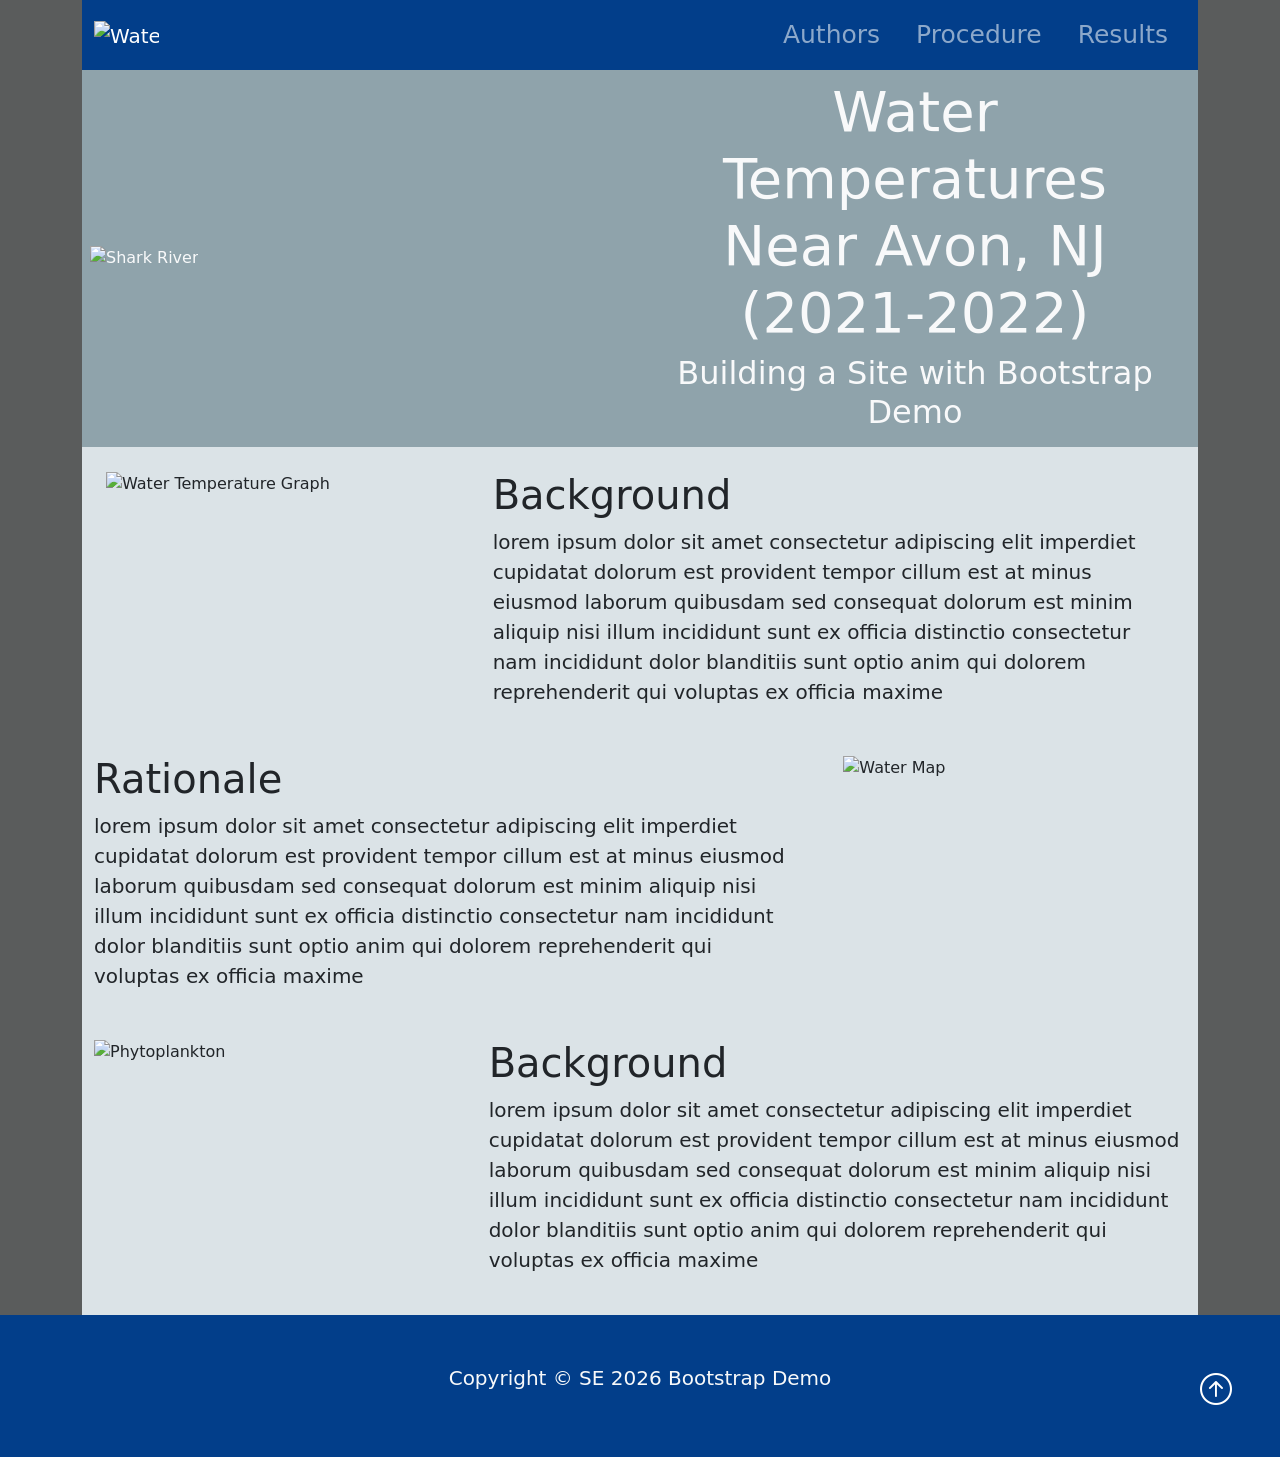
==== index.html @ 17f99d76 "added" ====
<!DOCTYPE html>
<html lang="en">

<head>
    <meta charset="UTF-8">
    <meta name="viewport" content="width=device-width, initial-scale=1.0">
    <title>Activity 2.1.5 Class Demo</title>
    <link href="https://cdn.jsdelivr.net/npm/bootstrap@5.3.8/dist/css/bootstrap.min.css" rel="stylesheet"
        integrity="sha384-sRIl4kxILFvY47J16cr9ZwB07vP4J8+LH7qKQnuqkuIAvNWLzeN8tE5YBujZqJLB" crossorigin="anonymous">

    <link rel="stylesheet" href="https://cdn.jsdelivr.net/npm/bootstrap-icons@1.13.1/font/bootstrap-icons.min.css">
    <link rel="stylesheet" href="styles.css">

    <script src="https://cdn.jsdelivr.net/npm/bootstrap@5.3.8/dist/js/bootstrap.bundle.min.js"
        integrity="sha384-FKyoEForCGlyvwx9Hj09JcYn3nv7wiPVlz7YYwJrWVcXK/BmnVDxM+D2scQbITxI"
        crossorigin="anonymous"></script>
</head>

<body class="body">
    <div class="container-lg min-wh-100">
        <header>
            <!-- Navbar-->
            <nav class="navbar navbar-expand-lg nav-background-color" data-bs-theme="dark">
                <div class="container"> 
                    <a href="#" class="navbar-brand">
                        <img src="img/droplet.png" alt="Water Logo" class="d-inline-block align-text-top w-50">
                    </a>

                    <!-- Hamburger Menu Button -->
                     <button class="navbar-toggler" type="button" data-bs-toggle="collapse" data-bs-target="#navmenu">
                        <span class="navbar-toggler-icon"></span>
                     </button>

                     <!-- Collapsible navbar menu with custom hover underline CSS animation-->
                      <div class="collapse navbar-collapse" id="navmenu"> <!-- Links to Hamburger icon-->
                        <ul class="navbar-nav ms-auto"> <!-- ms-auto provides auto margin spacing-->
                            <li class="nav-itm">
                                <a href="authors.html" class="nav-link hover-underline-animation nav-menu-item">Authors</a>
                            </li>
                            <li class="nav-itm">
                                <a href="procedure.html" class="nav-link hover-underline-animation nav-menu-item">Procedure</a>
                            </li>
                            <li class="nav-itm">
                                <a href="results.html" class="nav-link hover-underline-animation nav-menu-item">Results</a>
                            </li>

                        </ul>
                      </div>
                </div>
            </nav>
        </header>

        <!-- Showcase-->
         <section class="showcase text-light p-2 text-center">
            <div class="container">
                <div class="row">
                    <div class="col-sm-6 p-0 d-flex align-items-center">
                        <img src="img/img-5509.jpg" alt="Shark River" class="img-fluid">
                        <!-- img-fluid won't expand image larger than the container and will scale 
                         appropriately if the browser gets narrower-->
                    </div>
                    <div class="col-sm-6 p-0 d-flex align-items-center">
                        <div class="container">
                        <h1 class="display-4">Water Temperatures Near Avon, NJ (2021-2022)</h1>
                        <!-- display-4 willmake the <h1> stand out-->
                        <h2>Building a Site with Bootstrap Demo</h2>
                    </div>
                    </div>
                </div>
            </div>
         </section>

         <section class="overview text-dark p-2 text-left"> <!-- Overview-->
            <div class="container">
                <div class="row">
                    <div class="col-sm-4 p-3">
                        <img src="img/19418.jpeg" alt="Water Temperature Graph" class="img-fluid">
                    </div>

                    <div class="col-sm-8 p-3">
                        <h1 class="overview-left-padding">Background</h1> <!--overview-left-padding - custom padding left side-->
                        <p class="lead overview-font overview-left-padding">
                             lorem ipsum dolor sit amet consectetur adipiscing elit imperdiet cupidatat dolorum est 
                             provident tempor cillum est at minus eiusmod laborum quibusdam sed consequat dolorum est 
                             minim aliquip nisi illum incididunt sunt ex officia distinctio consectetur nam incididunt 
                             dolor blanditiis sunt optio anim qui dolorem reprehenderit qui voluptas ex officia maxime
                        </p>
                    </div>
                </div>
            </div>

                <div class="row">
                        <div class="col-sm-8 p-3">
                            <h1 class="">Rationale</h1> <!--overview-left-padding - custom padding left side-->
                            <p class="lead overview-font overview-right-padding">
                                lorem ipsum dolor sit amet consectetur adipiscing elit imperdiet cupidatat dolorum est 
                                provident tempor cillum est at minus eiusmod laborum quibusdam sed consequat dolorum est 
                                minim aliquip nisi illum incididunt sunt ex officia distinctio consectetur nam incididunt 
                                dolor blanditiis sunt optio anim qui dolorem reprehenderit qui voluptas ex officia maxime
                            </p>
                        </div>

                    <div class="col-sm-4 p-3">
                        <img src="img/watermap.jpg" alt="Water Map" class="img-fluid">
                    </div>
                    
                </div>
                <div class="row">
                    <div class="col-sm-4 p-3">
                        <img src="img/phytoplankton-pnas.jpg" alt="Phytoplankton" class="img-fluid">
                    </div>

                    <div class="col-sm-8 p-3">
                        <h1 class="overview-left-padding">Background</h1> <!--overview-left-padding - custom padding left side-->
                        <p class="lead overview-font overview-left-padding">
                             lorem ipsum dolor sit amet consectetur adipiscing elit imperdiet cupidatat dolorum est 
                             provident tempor cillum est at minus eiusmod laborum quibusdam sed consequat dolorum est 
                             minim aliquip nisi illum incididunt sunt ex officia distinctio consectetur nam incididunt 
                             dolor blanditiis sunt optio anim qui dolorem reprehenderit qui voluptas ex officia maxime
                        </p>
                    </div>
                </div>
            </div>
         </section>

         <!-- Footer-->
          <footer class="p-5 footer text-light text-center position-relative">
            <div class="container">
                <p class="lead">Copyright &copy; SE 2026 Bootstrap Demo</p>
                <a href="#" class="position-absolute bottom-0 end-0 p-5">
                    <i class="bi bi-arrow-up-circle h2 icon-white"></i>
                </a>
            </div>
          </footer>

    </div>

</body>

</html>
---- styles.css ----
/* ----------------- Class CSS ----------------- */

.about{
    width:400px;
    margin: auto;
}

.about-team{
    color:rgb(82, 81, 81)
}

.authors{
    background-color: #dbe3e7;
}

.body{
    background-color: rgb(90, 92, 92);
}

.chartjs-sample{
    background-color: #8fa3ab;
}

.footer{                
    background-color: #023E8A;
}

.icon-white{            /* Arrow icon at bottom of page */
    color: #FFFFFF;
}

.nav-background-color{   /* navbar background color */
    background-color: #023E8A;
}

.nav-menu-item{               /* navbar link text properties */
    font-size:25px;
    margin-left: 10px;
    margin-right: 10px;
}

.overview{
    background-color: #dbe3e7;
}

.overview-left-padding{
    padding-left: 20px;
}

.overview-right-padding{  
    padding-right: 20px;
}

.procedure{
    background-color: #dbe3e7;
    padding: 1px;
}

.showcase{
    background-color: #8fa3ab; /*#0096c7*/
}

/* ----------------- ID CSS ----------------- */

/* -----------------Underline Animation CSS -----------------*/
#chart-wrapper{
    margin: auto;
    padding: 10px; 
    min-height: 400px;
    background-color: whitesmoke !important;
    justify-content: center;
    align-items: center;  
}



.hover-underline-animation {
    display: inline-block;
    position: relative;
    /*color: #0087ca;*/
  }
  
.hover-underline-animation:after {
    content: '';
    position: absolute;
    width: 100%;
    transform: scaleX(0);
    height: 2px;
    bottom: 0;
    left: 0;
    background-color: #eae6e6;
    /*transform-origin: bottom right;*/
    transition: transform 0.35s ease-out;
}
  
.hover-underline-animation:hover:after {
    transform: scaleX(1);
    /*transform-origin: bottom left;*/
}
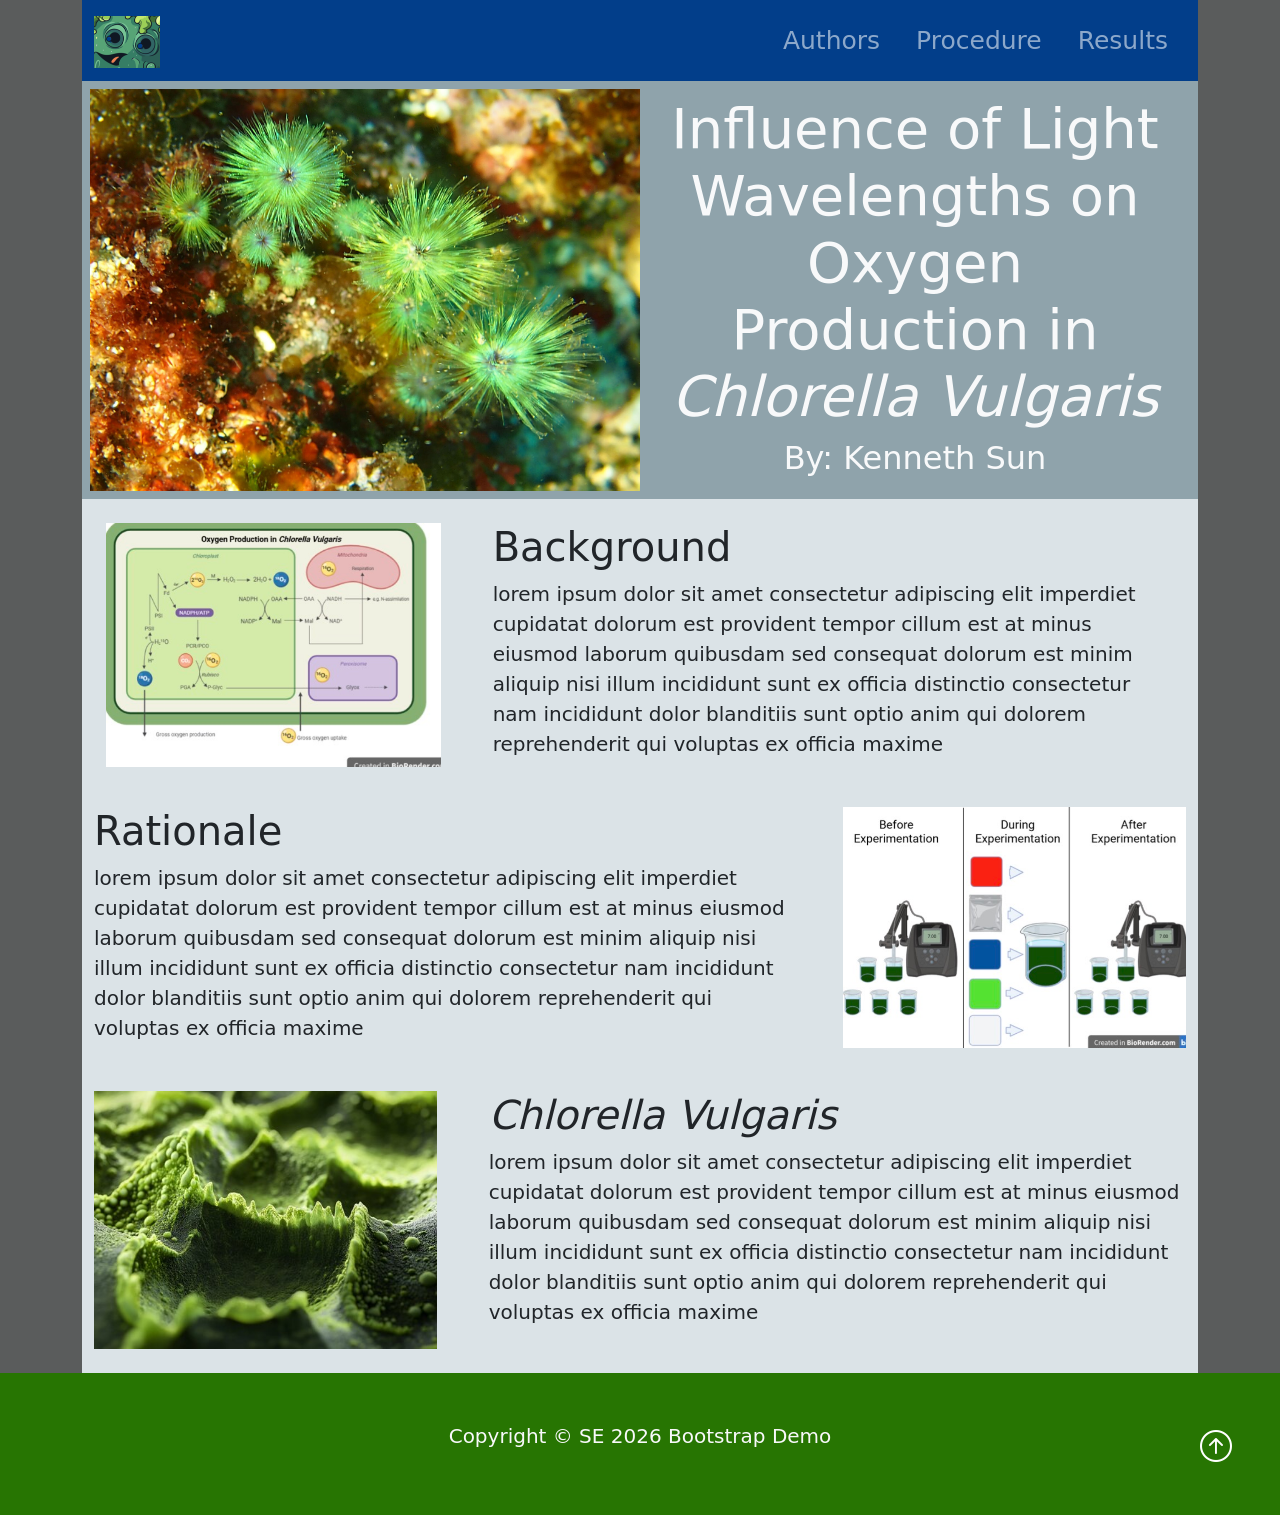
==== commit 1cdff58b: "added website features" ====
--- a/index.html
+++ b/index.html
@@ -23,7 +23,7 @@
             <nav class="navbar navbar-expand-lg nav-background-color" data-bs-theme="dark">
                 <div class="container"> 
                     <a href="#" class="navbar-brand">
-                        <img src="img/droplet.png" alt="Water Logo" class="d-inline-block align-text-top w-50">
+                        <img src="img/logo.png" alt="Algae Logo" class="d-inline-block align-text-top w-50">
                     </a>
 
                     <!-- Hamburger Menu Button -->
@@ -55,15 +55,15 @@
             <div class="container">
                 <div class="row">
                     <div class="col-sm-6 p-0 d-flex align-items-center">
-                        <img src="img/img-5509.jpg" alt="Shark River" class="img-fluid">
+                        <img src="img/titlepicture.jpg" alt="Algae Picture" class="img-fluid">
                         <!-- img-fluid won't expand image larger than the container and will scale 
                          appropriately if the browser gets narrower-->
                     </div>
                     <div class="col-sm-6 p-0 d-flex align-items-center">
                         <div class="container">
-                        <h1 class="display-4">Water Temperatures Near Avon, NJ (2021-2022)</h1>
+                        <h1 class="display-4"><strong>Influence of Light Wavelengths on Oxygen Production in <i>Chlorella Vulgaris</i></strong></h1>
                         <!-- display-4 willmake the <h1> stand out-->
-                        <h2>Building a Site with Bootstrap Demo</h2>
+                        <h2>By: Kenneth Sun</h2>
                     </div>
                     </div>
                 </div>
@@ -74,7 +74,7 @@
             <div class="container">
                 <div class="row">
                     <div class="col-sm-4 p-3">
-                        <img src="img/19418.jpeg" alt="Water Temperature Graph" class="img-fluid">
+                        <img src="img/background.jpeg" alt="Background" class="img-fluid">
                     </div>
 
                     <div class="col-sm-8 p-3">
@@ -101,17 +101,17 @@
                         </div>
 
                     <div class="col-sm-4 p-3">
-                        <img src="img/watermap.jpg" alt="Water Map" class="img-fluid">
+                        <img src="img/rationale.jpeg" alt="Water Map" class="img-fluid">
                     </div>
                     
                 </div>
                 <div class="row">
                     <div class="col-sm-4 p-3">
-                        <img src="img/phytoplankton-pnas.jpg" alt="Phytoplankton" class="img-fluid">
+                        <img src="img/chlorella.jpg" alt="Chlorella Vulgaris" class="img-fluid">
                     </div>
 
                     <div class="col-sm-8 p-3">
-                        <h1 class="overview-left-padding">Background</h1> <!--overview-left-padding - custom padding left side-->
+                        <h1 class="overview-left-padding"><i>Chlorella Vulgaris</i></h1> <!--overview-left-padding - custom padding left side-->
                         <p class="lead overview-font overview-left-padding">
                              lorem ipsum dolor sit amet consectetur adipiscing elit imperdiet cupidatat dolorum est 
                              provident tempor cillum est at minus eiusmod laborum quibusdam sed consequat dolorum est 
--- a/styles.css
+++ b/styles.css
@@ -10,7 +10,7 @@
 }
 
 .authors{
-    background-color: #dbe3e7;
+    background-color: #dde7db;
 }
 
 .body{
@@ -22,7 +22,7 @@
 }
 
 .footer{                
-    background-color: #023E8A;
+    background-color: #277502;
 }
 
 .icon-white{            /* Arrow icon at bottom of page */
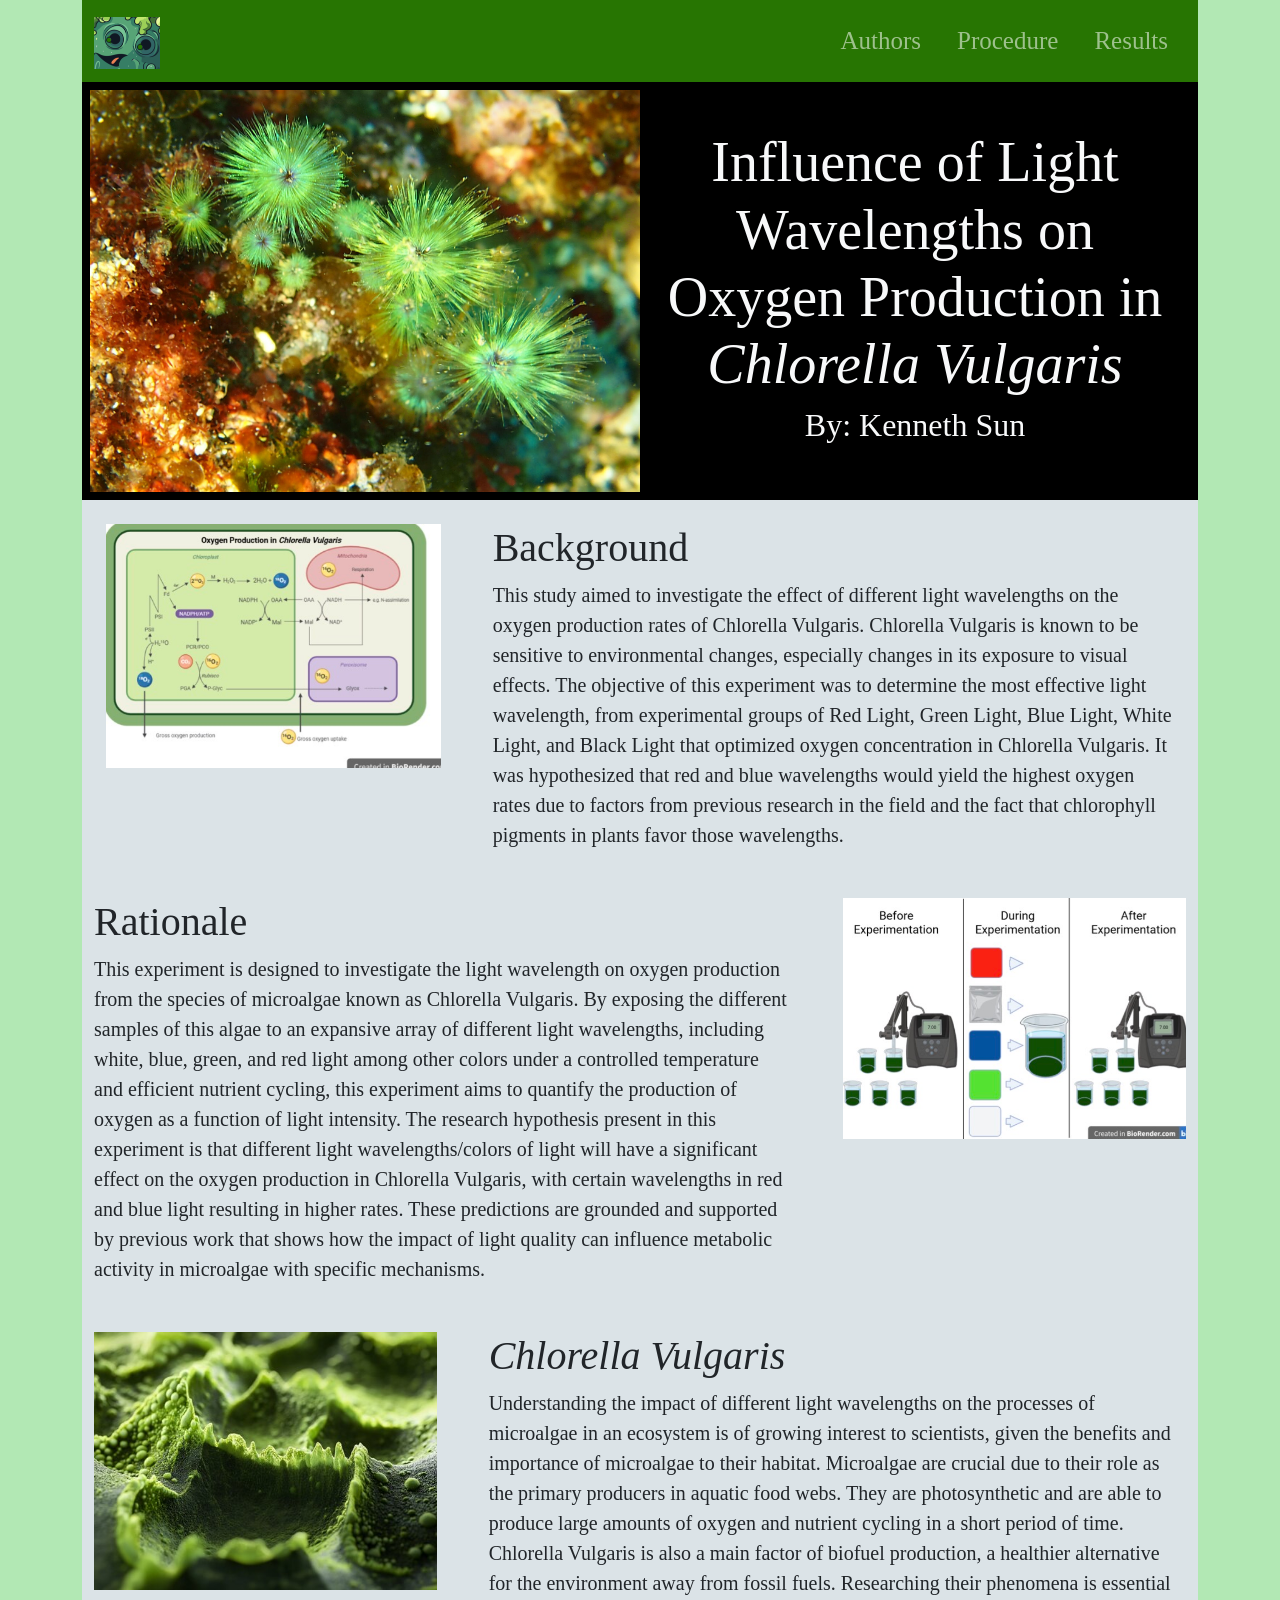
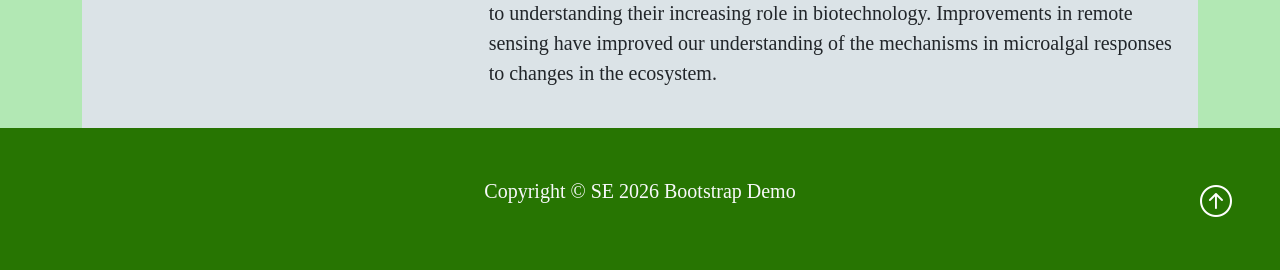
==== commit ee90dc11: "added final touches" ====
--- a/index.html
+++ b/index.html
@@ -80,10 +80,10 @@
                     <div class="col-sm-8 p-3">
                         <h1 class="overview-left-padding">Background</h1> <!--overview-left-padding - custom padding left side-->
                         <p class="lead overview-font overview-left-padding">
-                             lorem ipsum dolor sit amet consectetur adipiscing elit imperdiet cupidatat dolorum est 
-                             provident tempor cillum est at minus eiusmod laborum quibusdam sed consequat dolorum est 
-                             minim aliquip nisi illum incididunt sunt ex officia distinctio consectetur nam incididunt 
-                             dolor blanditiis sunt optio anim qui dolorem reprehenderit qui voluptas ex officia maxime
+                             This study aimed to investigate the effect of different light wavelengths on the oxygen production rates of Chlorella Vulgaris.  
+                             Chlorella Vulgaris is known to be sensitive to environmental changes, especially changes in its exposure to visual effects.  
+                             The objective of this experiment was to determine the most effective light wavelength, from experimental groups of Red Light, Green Light, Blue Light, White Light, and Black Light that optimized oxygen concentration in Chlorella Vulgaris. 
+                             It was hypothesized that red and blue wavelengths would yield the highest oxygen rates due to factors from previous research in the field and the fact that chlorophyll pigments in plants favor those wavelengths.
                         </p>
                     </div>
                 </div>
@@ -93,10 +93,13 @@
                         <div class="col-sm-8 p-3">
                             <h1 class="">Rationale</h1> <!--overview-left-padding - custom padding left side-->
                             <p class="lead overview-font overview-right-padding">
-                                lorem ipsum dolor sit amet consectetur adipiscing elit imperdiet cupidatat dolorum est 
-                                provident tempor cillum est at minus eiusmod laborum quibusdam sed consequat dolorum est 
-                                minim aliquip nisi illum incididunt sunt ex officia distinctio consectetur nam incididunt 
-                                dolor blanditiis sunt optio anim qui dolorem reprehenderit qui voluptas ex officia maxime
+                                This experiment is designed to investigate the light wavelength on oxygen production from the species of microalgae known as Chlorella Vulgaris. 
+                                By exposing the different samples of this algae to an expansive array of different light wavelengths, 
+                                including white, blue, green, and red light among other colors under a controlled temperature and efficient nutrient cycling, 
+                                this experiment aims to quantify the production of oxygen as a function of light intensity.
+                                The research hypothesis present in this experiment is that different light wavelengths/colors of light will have a significant effect on the oxygen production in Chlorella Vulgaris, 
+                                with certain wavelengths in red and blue light resulting in higher rates. 
+                                These predictions are grounded and supported by previous work that shows how the impact of light quality can influence metabolic activity in microalgae with specific mechanisms.
                             </p>
                         </div>
 
@@ -113,10 +116,13 @@
                     <div class="col-sm-8 p-3">
                         <h1 class="overview-left-padding"><i>Chlorella Vulgaris</i></h1> <!--overview-left-padding - custom padding left side-->
                         <p class="lead overview-font overview-left-padding">
-                             lorem ipsum dolor sit amet consectetur adipiscing elit imperdiet cupidatat dolorum est 
-                             provident tempor cillum est at minus eiusmod laborum quibusdam sed consequat dolorum est 
-                             minim aliquip nisi illum incididunt sunt ex officia distinctio consectetur nam incididunt 
-                             dolor blanditiis sunt optio anim qui dolorem reprehenderit qui voluptas ex officia maxime
+                             Understanding the impact of different light wavelengths on the processes of microalgae in an ecosystem is of growing interest to scientists, given the benefits and importance of microalgae to their habitat.  
+                             Microalgae are crucial due to their role as the primary producers in aquatic food webs.  
+                             They are photosynthetic and are able to produce large amounts of oxygen and nutrient cycling in a short period of time.
+                             Chlorella Vulgaris is also a main factor of biofuel production, a healthier alternative for the environment away from fossil fuels.  
+                             Researching their phenomena is essential to understanding their increasing role in biotechnology.  
+                             Improvements in remote sensing have improved our understanding of the mechanisms in microalgal responses to changes in the ecosystem.
+
                         </p>
                     </div>
                 </div>
--- a/styles.css
+++ b/styles.css
@@ -3,22 +3,23 @@
 .about{
     width:400px;
     margin: auto;
+    font-family:'sans-serif';
 }
 
 .about-team{
-    color:rgb(82, 81, 81)
+    color:rgb(0, 105, 3)
 }
 
 .authors{
-    background-color: #dde7db;
+    background-color: #abec9f;
 }
 
 .body{
-    background-color: rgb(90, 92, 92);
+    background-color: rgb(178, 232, 180);
 }
 
 .chartjs-sample{
-    background-color: #8fa3ab;
+    background-color: #c7fcdb;
 }
 
 .footer{                
@@ -30,7 +31,7 @@
 }
 
 .nav-background-color{   /* navbar background color */
-    background-color: #023E8A;
+    background-color: #277502;
 }
 
 .nav-menu-item{               /* navbar link text properties */
@@ -57,7 +58,7 @@
 }
 
 .showcase{
-    background-color: #8fa3ab; /*#0096c7*/
+    background-color: #000000; /*#0096c7*/
 }
 
 /* ----------------- ID CSS ----------------- */
@@ -96,4 +97,7 @@
 .hover-underline-animation:hover:after {
     transform: scaleX(1);
     /*transform-origin: bottom left;*/
+}
+*{
+    font-family:'Times New Roman', Times, serif;
 }
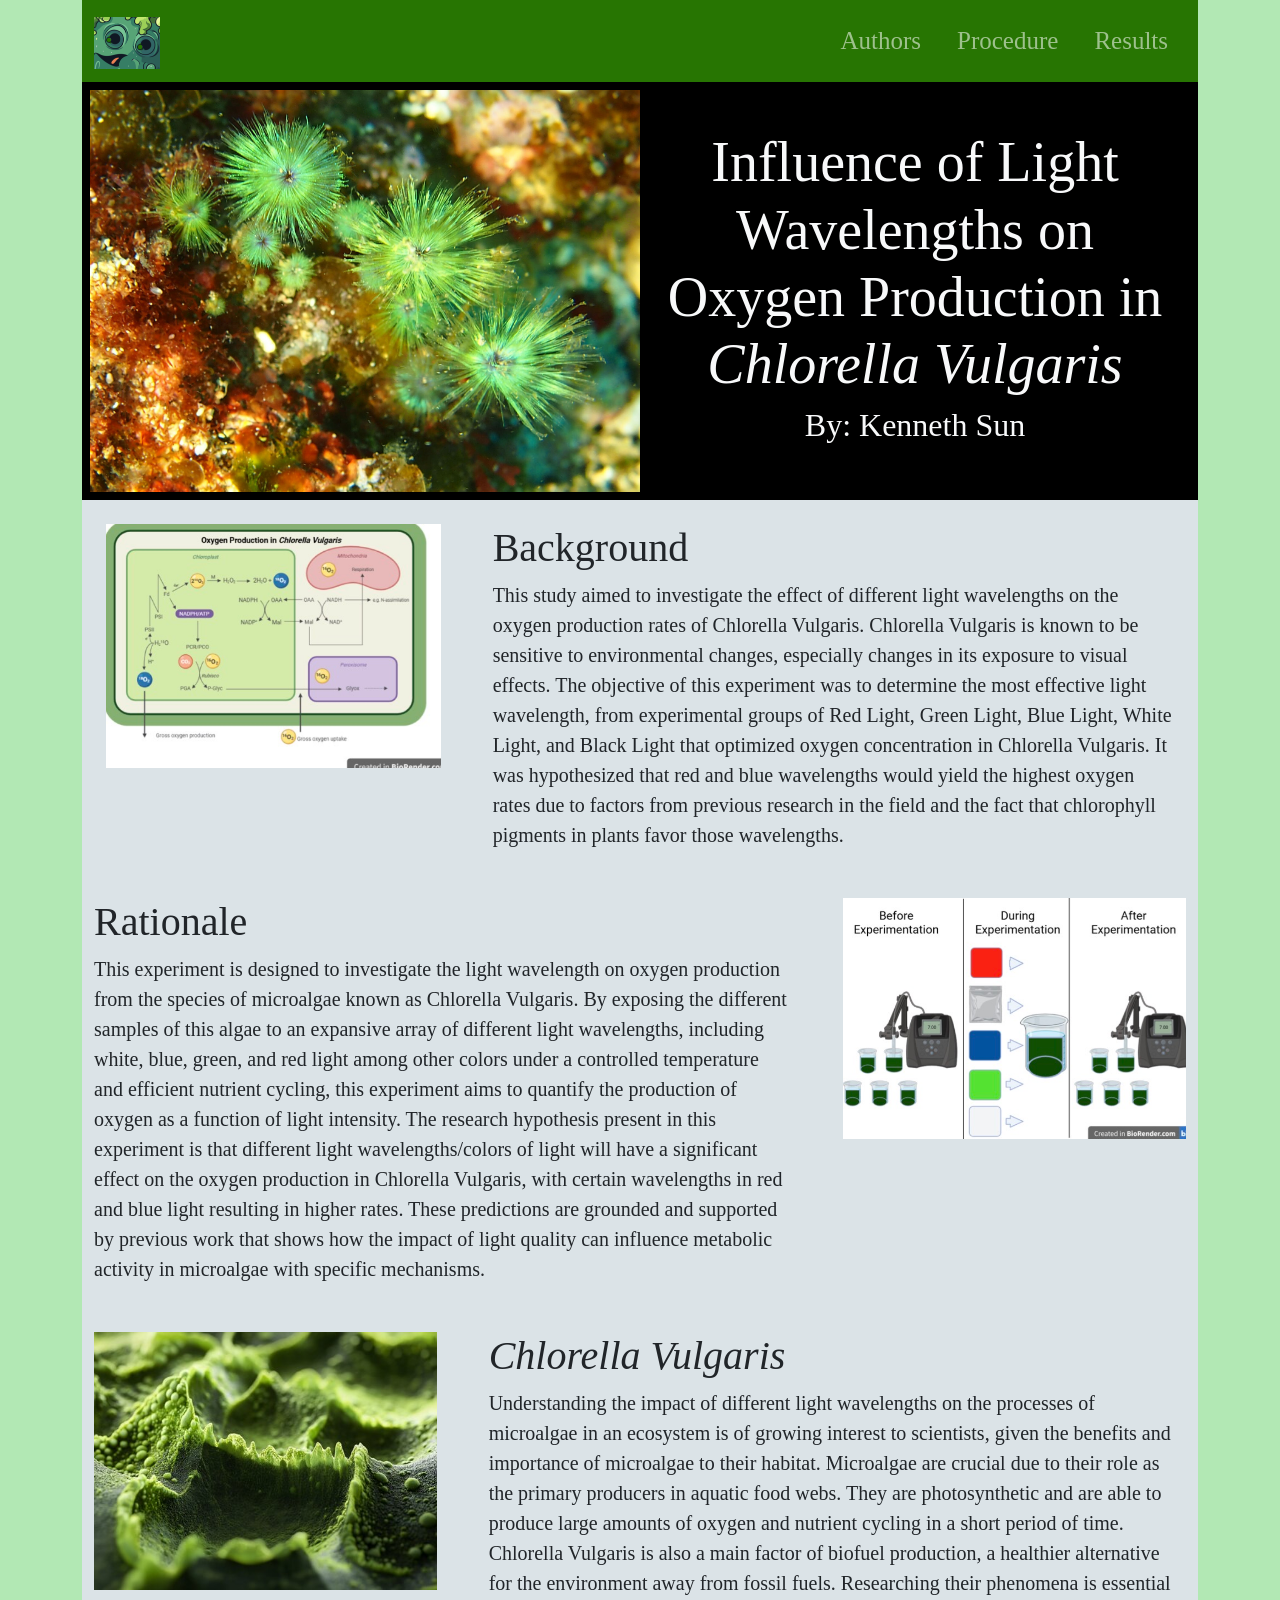
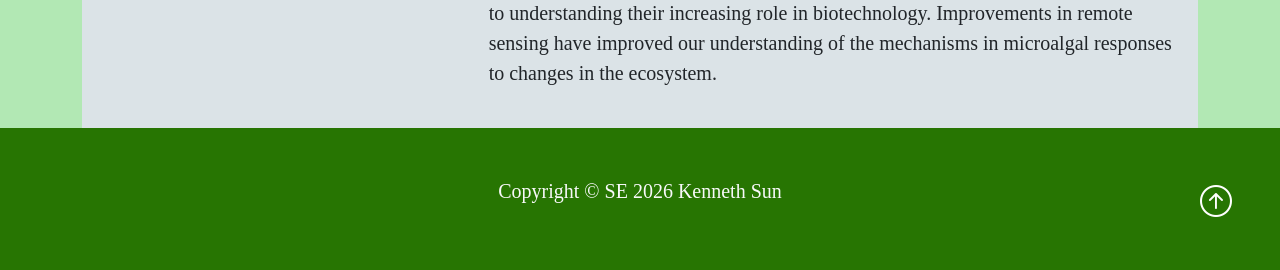
==== commit a9e7114c: "added copyright" ====
--- a/index.html
+++ b/index.html
@@ -132,7 +132,7 @@
          <!-- Footer-->
           <footer class="p-5 footer text-light text-center position-relative">
             <div class="container">
-                <p class="lead">Copyright &copy; SE 2026 Bootstrap Demo</p>
+                <p class="lead">Copyright &copy; SE 2026 Kenneth Sun</p>
                 <a href="#" class="position-absolute bottom-0 end-0 p-5">
                     <i class="bi bi-arrow-up-circle h2 icon-white"></i>
                 </a>
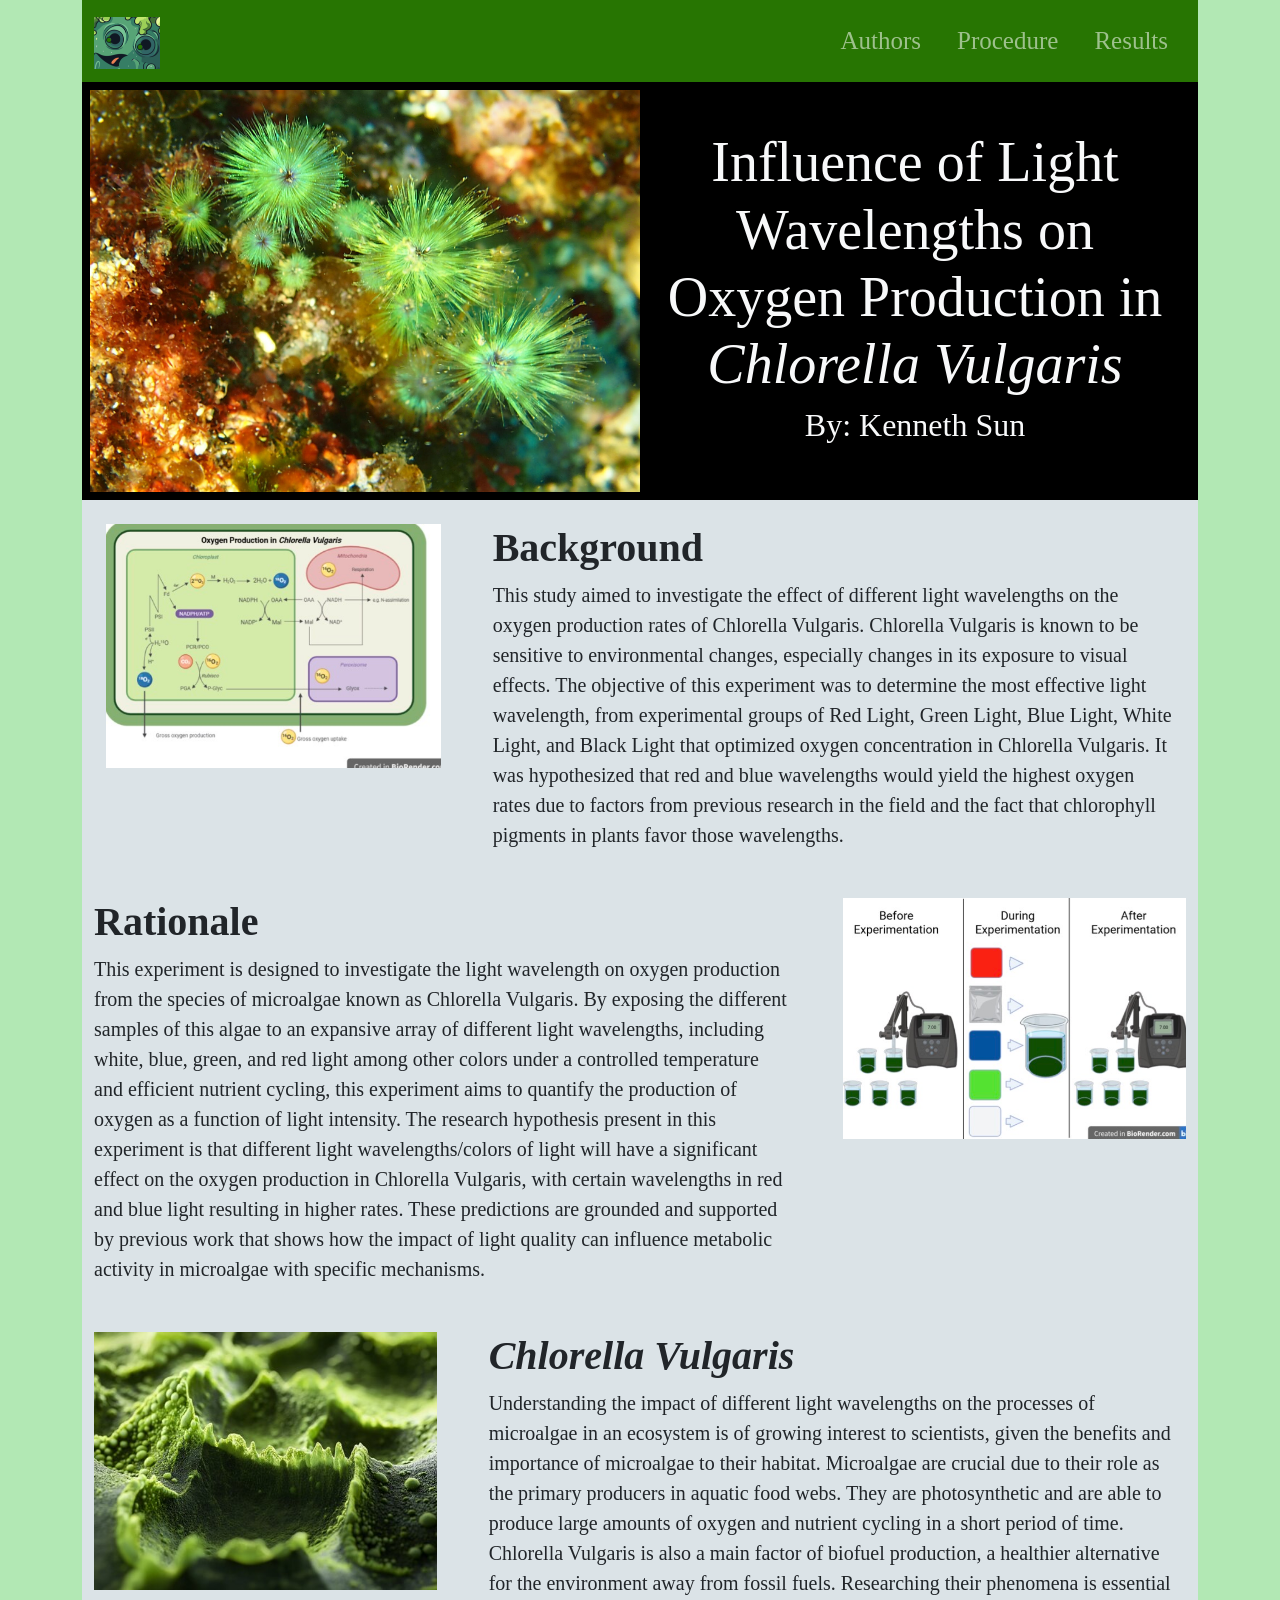
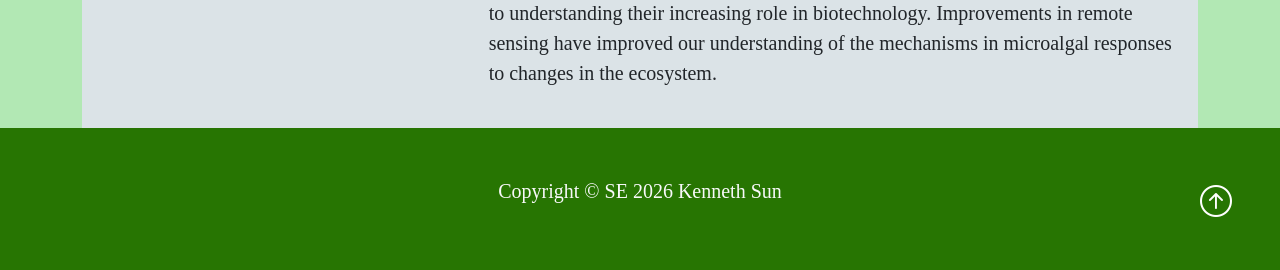
==== commit 451585f5: "updates" ====
--- a/index.html
+++ b/index.html
@@ -78,7 +78,7 @@
                     </div>
 
                     <div class="col-sm-8 p-3">
-                        <h1 class="overview-left-padding">Background</h1> <!--overview-left-padding - custom padding left side-->
+                        <h1 class="overview-left-padding"><strong>Background</strong></h1> <!--overview-left-padding - custom padding left side-->
                         <p class="lead overview-font overview-left-padding">
                              This study aimed to investigate the effect of different light wavelengths on the oxygen production rates of Chlorella Vulgaris.  
                              Chlorella Vulgaris is known to be sensitive to environmental changes, especially changes in its exposure to visual effects.  
@@ -91,7 +91,7 @@
 
                 <div class="row">
                         <div class="col-sm-8 p-3">
-                            <h1 class="">Rationale</h1> <!--overview-left-padding - custom padding left side-->
+                            <h1 class=""><strong>Rationale</strong></h1> <!--overview-left-padding - custom padding left side-->
                             <p class="lead overview-font overview-right-padding">
                                 This experiment is designed to investigate the light wavelength on oxygen production from the species of microalgae known as Chlorella Vulgaris. 
                                 By exposing the different samples of this algae to an expansive array of different light wavelengths, 
@@ -114,7 +114,7 @@
                     </div>
 
                     <div class="col-sm-8 p-3">
-                        <h1 class="overview-left-padding"><i>Chlorella Vulgaris</i></h1> <!--overview-left-padding - custom padding left side-->
+                        <h1 class="overview-left-padding"><strong><i>Chlorella Vulgaris</i></strong></h1> <!--overview-left-padding - custom padding left side-->
                         <p class="lead overview-font overview-left-padding">
                              Understanding the impact of different light wavelengths on the processes of microalgae in an ecosystem is of growing interest to scientists, given the benefits and importance of microalgae to their habitat.  
                              Microalgae are crucial due to their role as the primary producers in aquatic food webs.  
--- a/styles.css
+++ b/styles.css
@@ -47,6 +47,7 @@
 .overview-left-padding{
     padding-left: 20px;
 }
+
 
 .overview-right-padding{  
     padding-right: 20px;
@@ -100,4 +101,7 @@
 }
 *{
     font-family:'Times New Roman', Times, serif;
+}
+.text-center {
+    color: #000000;
 }
